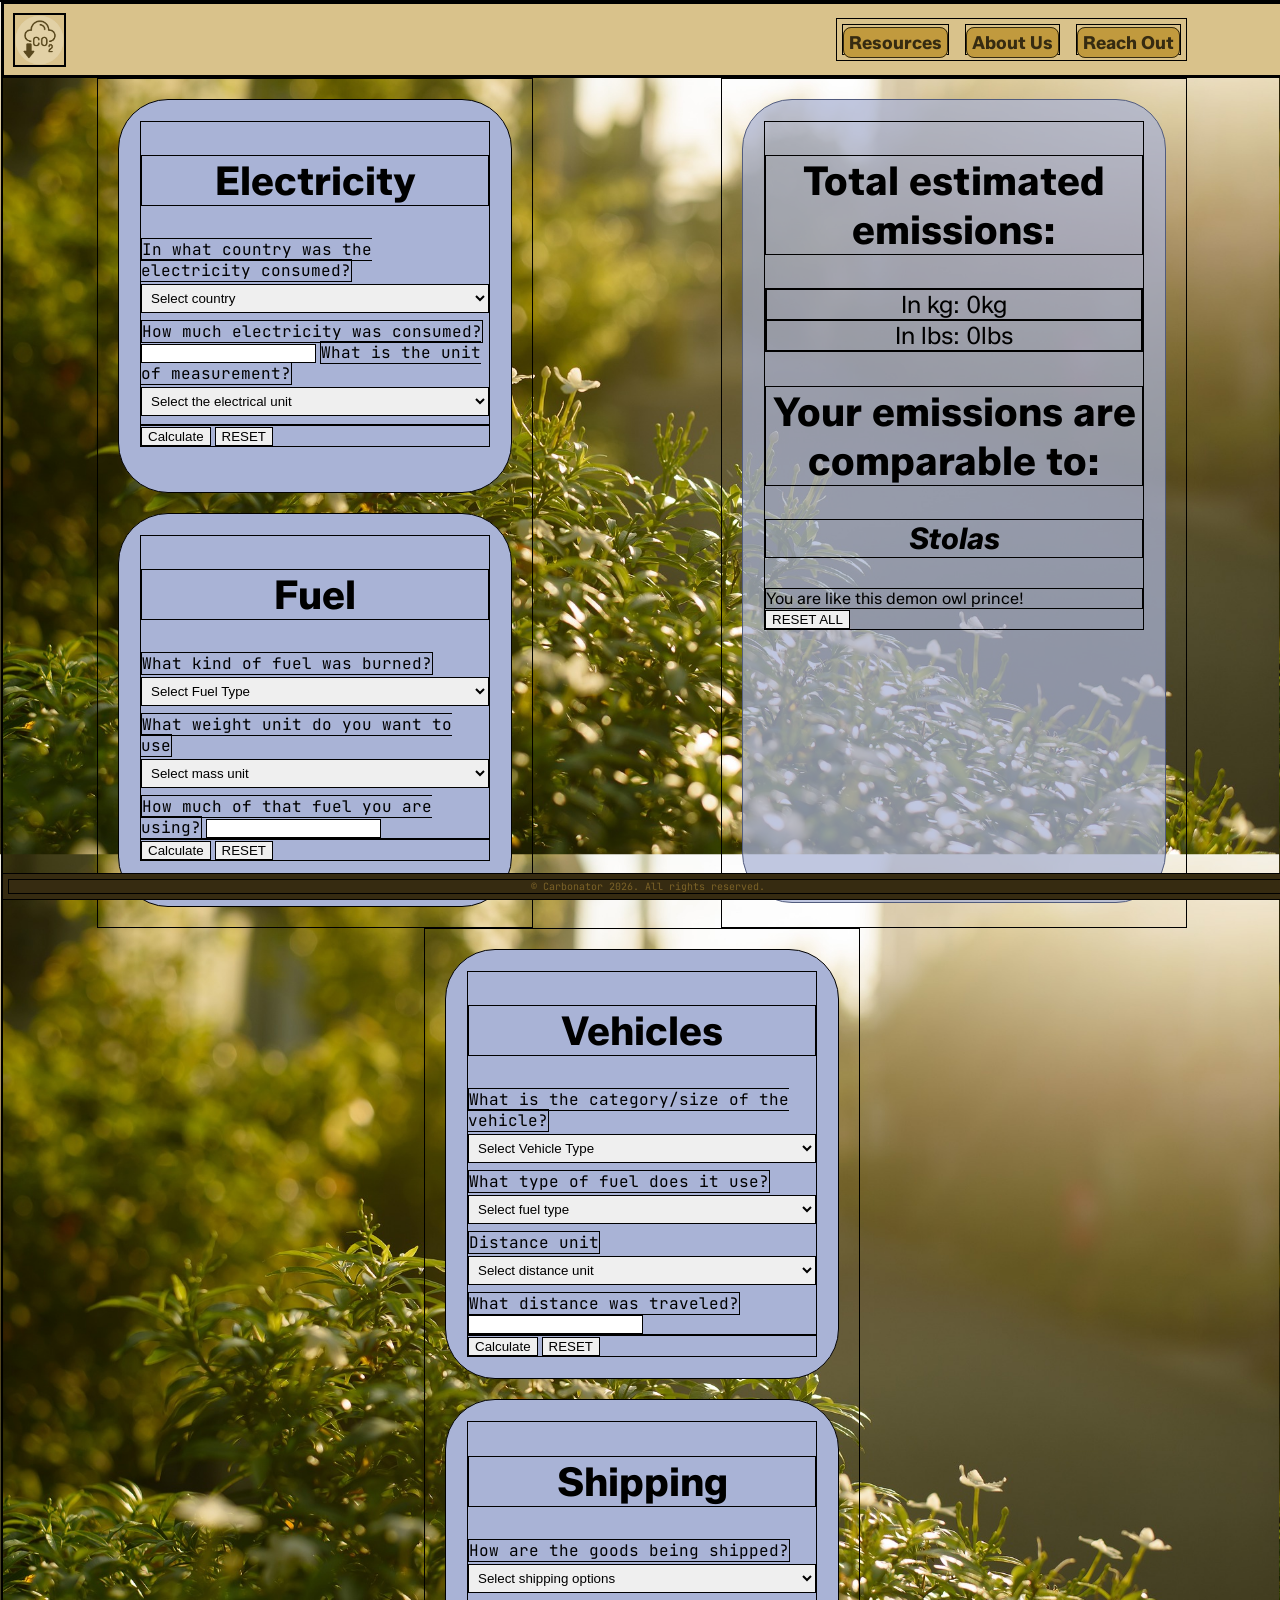
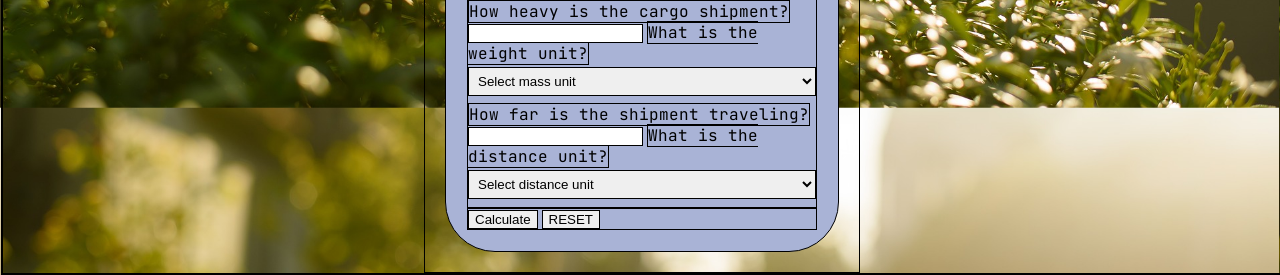
==== public/index.html @ c1e795f6 "Further edits" ====
<!DOCTYPE html>
<html lang="en">
<head>
    <meta charset="UTF-8">
    <meta name="viewport" content="width=device-width, initial-scale=1.0">
    <title>Document</title>
    <link rel="stylesheet" href="style.css">
    <script type="module" src="main.js"></script>

    <link rel="preconnect" href="https://fonts.googleapis.com">
    <link rel="preconnect" href="https://fonts.gstatic.com" crossorigin>
    <link href="https://fonts.googleapis.com/css2?family=JetBrains+Mono:ital,wght@0,100..800;1,100..800&family=Zalando+Sans:ital,wght@0,200..900;1,200..900&display=swap" rel="stylesheet">

</head>
<body id="homepage">
    <header>
        <nav>

            <a href="index.html">
                <img class="nav-logo" src="images/carbonator-logo.JPG" alt="carbonator navigation">
            </a>

            <ul class="nav-options">
                <li> <a href="resources.html">Resources</a> </li>
                <li> <a href="about-us.html">About Us</a> </li>
                <li> <a href="reach-out.html">Reach Out</a> </li>
            </ul>

        </nav>
    </header>
    

    <form>
        <div class="col-xxl-4">

            <div class="card">
                <div class="card-body">
                    <h2>Electricity</h2>

                    <label for="electricity-country-input" class="label">In what country was the electricity consumed?</label>
                    <select id="electricity-country-input" class="elec">
                        <option value="">Select country</option>
                    </select>

                    <label for="electricity-num-input" class="label">How much electricity was consumed?</label>
                    <input type="number" id="electricity-num-input" class="elec" min="0"></input>
                
                    <label for="electricity-unit-input" class="label">What is the unit of measurement?</label>
                    <select id="electricity-unit-input" class="elec">
                        <option value="">Select the electrical unit</option>
                        <option value="kWh">kWh</option>
                        <option value="MWh">MWh</option>
                    </select>
                    
                    <div id="elec-result" class="carbon-result"></div>

                    <button type="button" id="elec-calc">Calculate</button>
                    <button type="button" class="reset" id="elec">RESET</button>
                </div>
            </div>

            <div class="card row">
                <div class="card-body">
                    <h2>Fuel</h2>
                    
                    <label for="fuel-type-input" class="label">What kind of fuel was burned?</label>
                    <select id="fuel-type-input" class="fuel">
                        <option value="">Select Fuel Type</option>
                        <option value="Gas">Gas</option>
                        <option value="Liquid">Liquid</option>
                        <option value="Solid">Solid</option>
                    </select>

                    <div class="fuel-name-container">
                        <label for="fuel-name-input" class="label">What is the name of the fuel?</label>
                        <select id="fuel-name-input" class="fuel">
                            <option value="">Select Fuel Name</option>
                        </select>
                    </div>

                    <label for="fuel-unit-input" class="label">What weight unit do you want to use</label>
                    <select id="fuel-unit-input" class="fuel">
                        <option value="">Select mass unit</option>
                        <option value="kg">Kilograms (kg)</option>
                        <option value="lbs">Pounds (lbs)</option>
                    </select>

                    <label for="fuel-amount-input" class="label">How much of that fuel you are using?</label>
                    <input type="number" id="fuel-amount-input" class="fuel" min="0"></input>

                    <div id="fuel-result" class="carbon-result"></div>

                    <button type="button" id="fuel-calc">Calculate</button>
                    <button type="button" class="reset" id="fuel">RESET</button>
                </div>
            </div>

        </div>


        <div class="col-xxl-4 row">

            <div class="card" id="center-card">
                <div class="card-body">
                    <h2>Total estimated emissions:</h2>
                    <ul>
                        <li id="kg"></li>
                        <li id="lbs"></li>
                    </ul>
                    <h2>Your emissions are comparable to:</h2>
                    <h3 id="total-emissions"></h3>
                    <div id="final-result"></div>
                    <button type="button" id="reset-all">RESET ALL</button>
                </div>
            </div>

        </div>


        <div class="col-xxl-4 row">

            <div class="card">
                <div class="card-body">
                    <h2>Vehicles</h2>
                
                    <label for="vehicle-size-input" class="label">What is the category/size of the vehicle?</label>
                    <select id="vehicle-size-input" class="vehicle">
                        <option value="">Select Vehicle Type</option>
                    </select>

                    <label for="vehicle-fuel-input" class="label">What type of fuel does it use?</label>
                    <select id="vehicle-fuel-input" class="vehicle">
                        <option value="">Select fuel type</option>
                        <option value="Unknown">Unknown</option>
                        <option value="Diesel">Diesel</option>
                        <option value="Petrol">Petrol</option>
                        <option value="PHEV">PHEV</option>
                        <option value="BEV">BEV</option>
                    </select>

                    <label for="vehicle-unit-input" class="label">Distance unit</label>
                    <select id="vehicle-unit-input" class="vehicle">
                        <option value="">Select distance unit</option>
                        <option value="mi">Miles (mi)</option>
                        <option value="km">Kilometres (km)</option>
                    </select>

                    <label for="vehicle-distance-input" class="label">What distance was traveled?</label>
                    <input type="number" id="vehicle-distance-input" class="vehicle" min="0"></input>

                    <div id="vehicle-result" class="carbon-result"></div>

                    <button type="button" id="vehicle-calc">Calculate</button>
                    <button type="button" class="reset" id="vehicle">RESET</button>
                </div>
            </div>

            <div class="card">
                <div class="card-body">
                    <h2>Shipping</h2>
                    <label for="shipping-method-input" class="label">How are the goods being shipped?</label>
                    <select id="shipping-method-input" class="freight">
                        <option value="">Select shipping options</option>
                        <option value="Air">Air</option>
                        <option value="Rail">Rail</option>
                        <option value="Road">Road</option>
                        <option value="ShortSea">ShortSea</option>
                        <option value="DeepSea">DeepSea</option>
                        <option value="Road-Rail">Road-Rail</option>
                        <option value="Road-ShortSea">Road-DeepSea</option>
                    </select>

                    <label for="shipping-weight-input" class="label">How heavy is the cargo shipment?</label>
                    <input type="number" id="shipping-weight-input" min="0" class="freight"></input>

                    <label for="shipping-w-units-input" class="label">What is the weight unit?</label>
                    <select id="shipping-w-units-input" class="freight">
                        <option value="">Select mass unit</option>
                        <option value="kg">Kilograms (kg)</option>
                        <option value="lbs">Pounds (lbs)</option>
                    </select>

                    <label for="shipping-distance-input" class="label">How far is the shipment traveling?</label>
                    <input type="number" id="shipping-distance-input" min="0" class="freight"></input>

                    <label for="shipping-d-units-input" class="label">What is the distance unit?</label>
                    <select id="shipping-d-units-input" class="freight">
                        <option value="">Select distance unit</option>
                        <option value="mi">Miles (mi)</option>
                        <option value="km">Kilometres (km)</option>
                    </select>

                    <div id="shipping-result" class="carbon-result"></div>

                    <button type="button" id="shipping-calc">Calculate</button>
                    <button type="button" class="reset" id="freight">RESET</button>
                </div>
            </div>

        </div>
    </form>

    <footer>
        <p>&copy; Carbonator 2026. All rights reserved.</p>
    </footer>
</body>
</html>
---- public/style.css ----
body {
    margin: 0;
    font-family: "Zalando Sans", "JetBrains Mono";
    background-size: cover;
    position: absolute;
    width: 100%;
}

h1, h2, h3, h4, h5, h6 , a{
    font-family: "Zalando Sans";
}

h1 {
    text-align: center;
    font-size: 60px;
}

h2 {
    text-align: center;
    font-size: 40px;
}

h3 {
    text-align: center;
    font-size: 30px;
    font-style: italic;
}

label, p {
    font-family: "JetBrains Mono"
}

/*
*/

#homepage {
    background-image: url('images/homepage_huyngan-sunset.jpg')
}

#about-us {
    background-image: url('images/about-us_okinawa.JPG')
}

#reach-out {
    background-image: url('images/reach-out_jeremy-cai-unsplash.jpg')
}

#resources {
    background-image: url('images/resources_pexels.jpg')
}

/*
*/

nav {
    background-color: #D9C28B;
    padding: 8.5px;

    display: flex;
    align-items: center;
    position: relative;

}

.nav-logo {
    width: auto;
    height: 50px;
    display: block;
}


.nav-options {
    display: inline-block;
    list-style-type: none;
    padding: 0;
    margin: 5px;
    margin-left: auto;
    margin-right: 85px;
}

.nav-options > li {
    display: inline-block;
    align-items: center;
    margin: 5px;
}

.nav-options > li > a {
    color: #362B11;
    text-decoration: none;
    font-size: 18px;
    background-color: #C19A3E;
    padding: 3.5px 5px;
    border-radius: 8px;
    font-weight: bold;
    
    border: solid 0.25px #362B11;
}

.nav-options > li > a:hover {
    background-color: #362B11;
    color: #C19A3E;
    cursor: pointer;
}

/*
*/
.fuel-name-container {
    display : none;
}

ul {
    list-style-type: none;
    padding-left: 0;
    font-size: 24px;
    text-align: center
}

.card {
    background-color: #A9B3D6;
    width: 350px;
    min-height: 350px;
    border-radius: 50px;
    padding: 21px;
    margin: 20px;
}

#center-card {
    height: 760px;
    width: 380px;
    background-color: #A9B3D6B8;
    border: solid 1px #525c7e
}



/*
*/

form {
    display: flex;
    flex-wrap: wrap;
    justify-content: space-around;

}

.other-pages {
    width: 1180px;
    height: 750px;
    text-align: center;
    position: ;
}

select {
    width: 100%;
    padding: 5px;
    margin-top: 3px;
    margin-bottom: 8px;
}

.row {
    flex-direction: column;
    justify-content: center;
}


footer {
    background-color: #362B11;
    margin: 0;
    padding: 5px;
    color: #7B6228;
    text-align: center;
    font-size: 10px;


    position: fixed;
    bottom: 0;
    width: 100%;
}

footer > p {
    margin: 0;
}

* {
    border: solid 0.25px black;
}
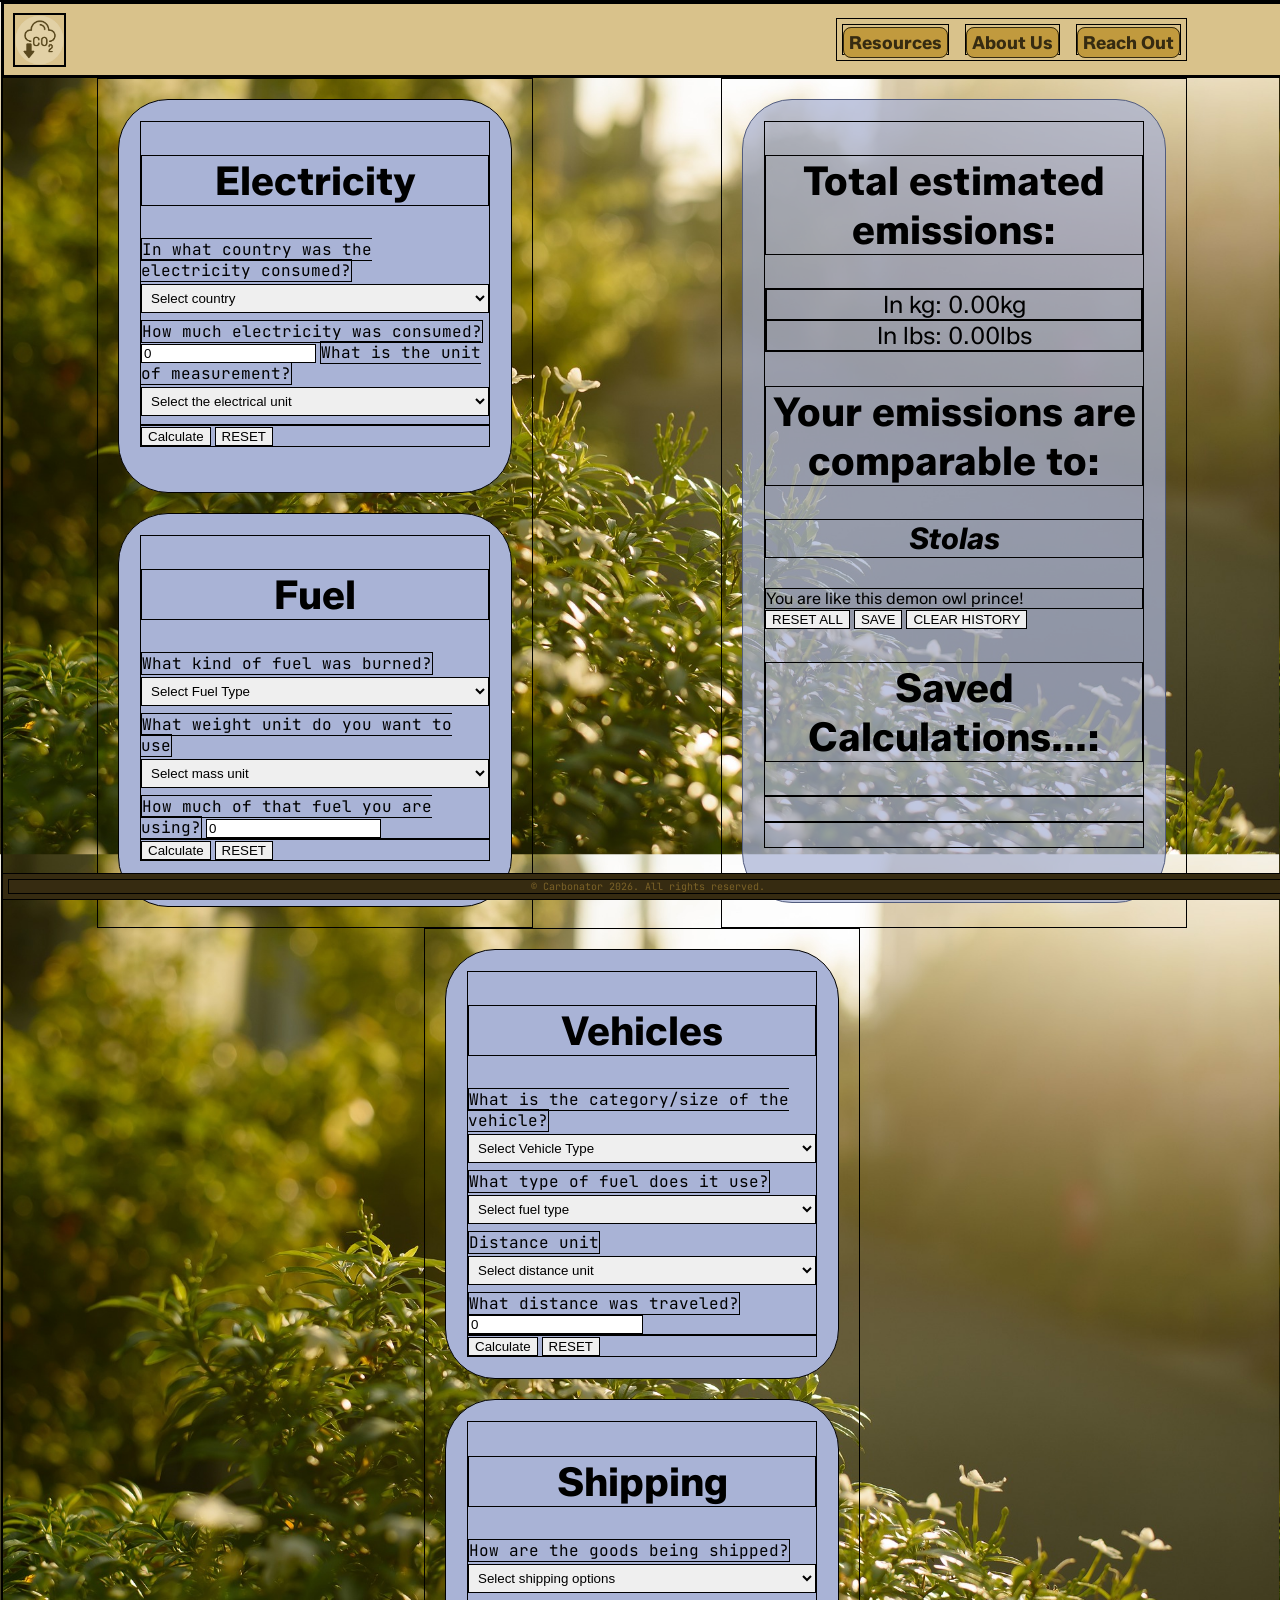
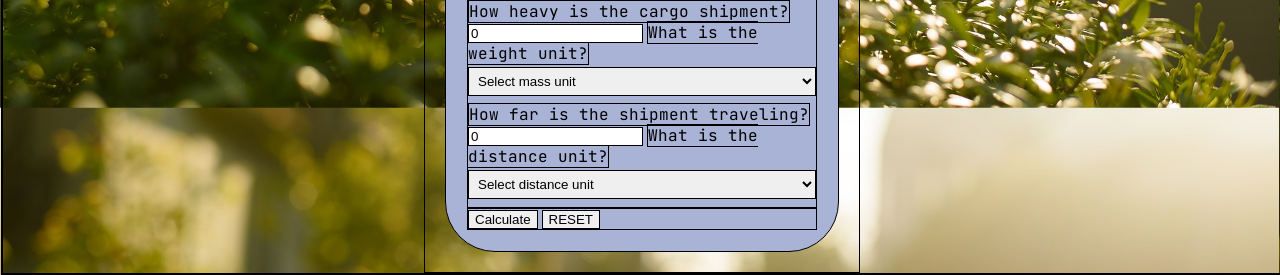
==== commit 92ee738f: "Further edits" ====
--- a/public/index.html
+++ b/public/index.html
@@ -34,7 +34,7 @@
         <div class="col-xxl-4">
 
             <div class="card">
-                <div class="card-body">
+                <div class="card-body" id="elec-container">
                     <h2>Electricity</h2>
 
                     <label for="electricity-country-input" class="label">In what country was the electricity consumed?</label>
@@ -43,7 +43,7 @@
                     </select>
 
                     <label for="electricity-num-input" class="label">How much electricity was consumed?</label>
-                    <input type="number" id="electricity-num-input" class="elec" min="0"></input>
+                    <input type="number" id="electricity-num-input" class="elec" min="0" value="0"></input>
                 
                     <label for="electricity-unit-input" class="label">What is the unit of measurement?</label>
                     <select id="electricity-unit-input" class="elec">
@@ -60,7 +60,7 @@
             </div>
 
             <div class="card row">
-                <div class="card-body">
+                <div class="card-body" id="fuel-container">
                     <h2>Fuel</h2>
                     
                     <label for="fuel-type-input" class="label">What kind of fuel was burned?</label>
@@ -86,7 +86,7 @@
                     </select>
 
                     <label for="fuel-amount-input" class="label">How much of that fuel you are using?</label>
-                    <input type="number" id="fuel-amount-input" class="fuel" min="0"></input>
+                    <input type="number" id="fuel-amount-input" class="fuel" min="0" value="0"></input>
 
                     <div id="fuel-result" class="carbon-result"></div>
 
@@ -111,6 +111,12 @@
                     <h3 id="total-emissions"></h3>
                     <div id="final-result"></div>
                     <button type="button" id="reset-all">RESET ALL</button>
+                    <button type="button" id="save">SAVE</button>
+                    <button type="button" id="clear">CLEAR HISTORY</button>
+
+                    <h2>Saved Calculations...:</h2>
+                    <div id="warning"></div>
+                    <ul id="saved-calc"></ul>
                 </div>
             </div>
 
@@ -120,7 +126,7 @@
         <div class="col-xxl-4 row">
 
             <div class="card">
-                <div class="card-body">
+                <div class="card-body" id="vehicle-container">
                     <h2>Vehicles</h2>
                 
                     <label for="vehicle-size-input" class="label">What is the category/size of the vehicle?</label>
@@ -146,7 +152,7 @@
                     </select>
 
                     <label for="vehicle-distance-input" class="label">What distance was traveled?</label>
-                    <input type="number" id="vehicle-distance-input" class="vehicle" min="0"></input>
+                    <input type="number" id="vehicle-distance-input" class="vehicle" min="0" value="0"></input>
 
                     <div id="vehicle-result" class="carbon-result"></div>
 
@@ -156,7 +162,7 @@
             </div>
 
             <div class="card">
-                <div class="card-body">
+                <div class="card-body" id="freight-container">
                     <h2>Shipping</h2>
                     <label for="shipping-method-input" class="label">How are the goods being shipped?</label>
                     <select id="shipping-method-input" class="freight">
@@ -171,7 +177,7 @@
                     </select>
 
                     <label for="shipping-weight-input" class="label">How heavy is the cargo shipment?</label>
-                    <input type="number" id="shipping-weight-input" min="0" class="freight"></input>
+                    <input type="number" id="shipping-weight-input" min="0" class="freight" value="0"></input>
 
                     <label for="shipping-w-units-input" class="label">What is the weight unit?</label>
                     <select id="shipping-w-units-input" class="freight">
@@ -181,7 +187,7 @@
                     </select>
 
                     <label for="shipping-distance-input" class="label">How far is the shipment traveling?</label>
-                    <input type="number" id="shipping-distance-input" min="0" class="freight"></input>
+                    <input type="number" id="shipping-distance-input" min="0" class="freight" value="0"></input>
 
                     <label for="shipping-d-units-input" class="label">What is the distance unit?</label>
                     <select id="shipping-d-units-input" class="freight">
--- a/public/style.css
+++ b/public/style.css
@@ -125,7 +125,7 @@
 }
 
 #center-card {
-    height: 760px;
+    min-height: 760px;
     width: 380px;
     background-color: #A9B3D6B8;
     border: solid 1px #525c7e
@@ -183,4 +183,23 @@
 
 * {
     border: solid 0.25px black;
+}
+
+#saved-calc:has(li) {
+    margin-bottom: 20px;
+    padding: 20px 40px;
+    border: solid 5px #f2d56e;
+    border-radius: 15px;
+    background-color: #fce184;
+    text-align: left;
+    line-height: 1rem;
+    font-size: 1.2rem;
+    font-weight: bold;
+    box-shadow: 5px 5px 10px #555;
+    cursor: pointer;
+}
+
+#saved-calc:has(li.clearQuery) {
+    background-color: #c1c1c1;
+    text-decoration: line-through;
 }
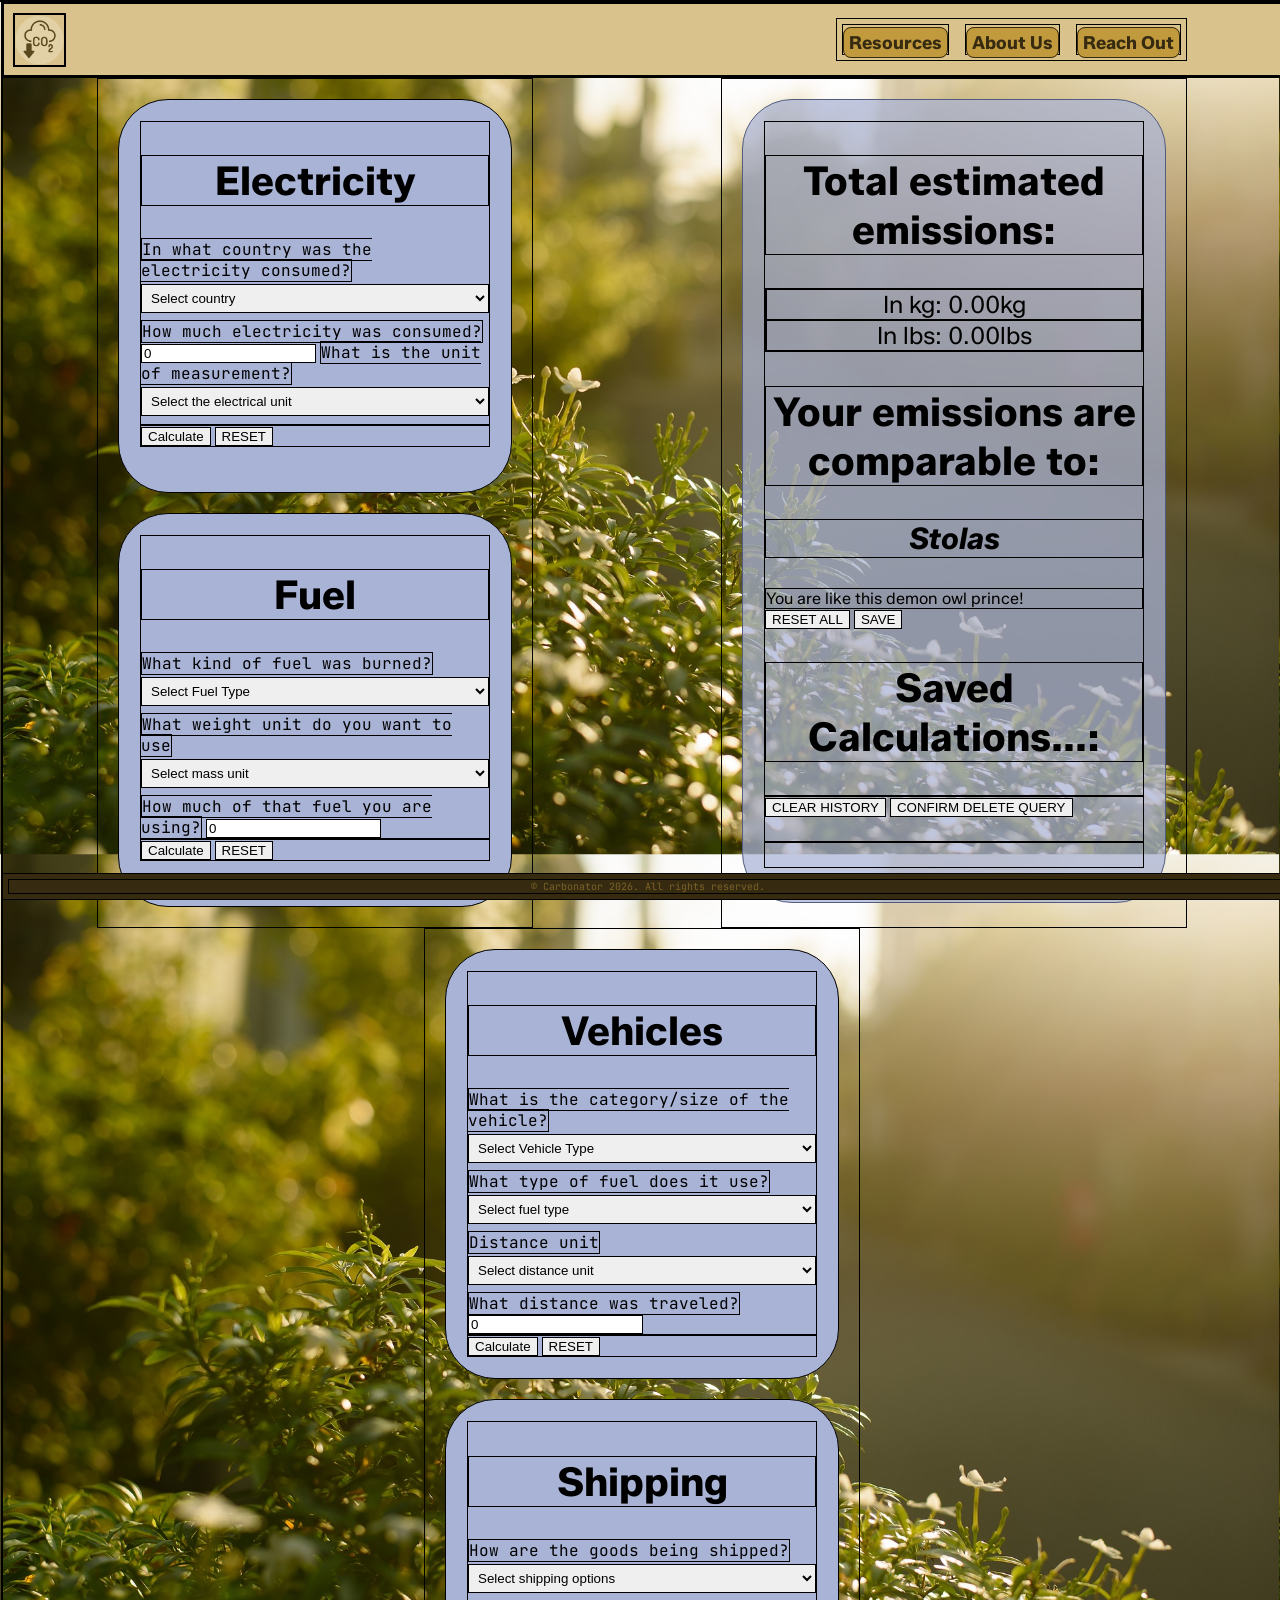
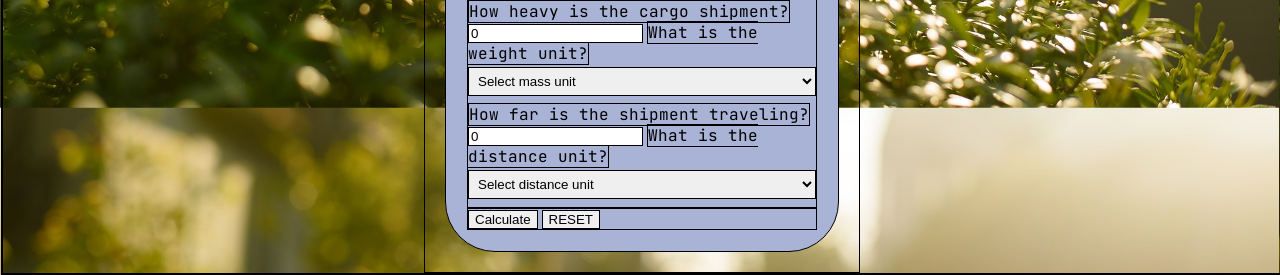
==== commit 5795c2ac: "Added one small button function" ====
--- a/public/index.html
+++ b/public/index.html
@@ -112,10 +112,11 @@
                     <div id="final-result"></div>
                     <button type="button" id="reset-all">RESET ALL</button>
                     <button type="button" id="save">SAVE</button>
-                    <button type="button" id="clear">CLEAR HISTORY</button>
 
                     <h2>Saved Calculations...:</h2>
                     <div id="warning"></div>
+                    <button type="button" id="clear">CLEAR HISTORY</button>
+                    <button type="button" id="confirm-delete">CONFIRM DELETE QUERY</button>
                     <ul id="saved-calc"></ul>
                 </div>
             </div>
--- a/public/style.css
+++ b/public/style.css
@@ -185,7 +185,7 @@
     border: solid 0.25px black;
 }
 
-#saved-calc:has(li) {
+#saved-calc li {
     margin-bottom: 20px;
     padding: 20px 40px;
     border: solid 5px #f2d56e;
@@ -199,7 +199,7 @@
     cursor: pointer;
 }
 
-#saved-calc:has(li.clearQuery) {
+.removed {
     background-color: #c1c1c1;
     text-decoration: line-through;
 }
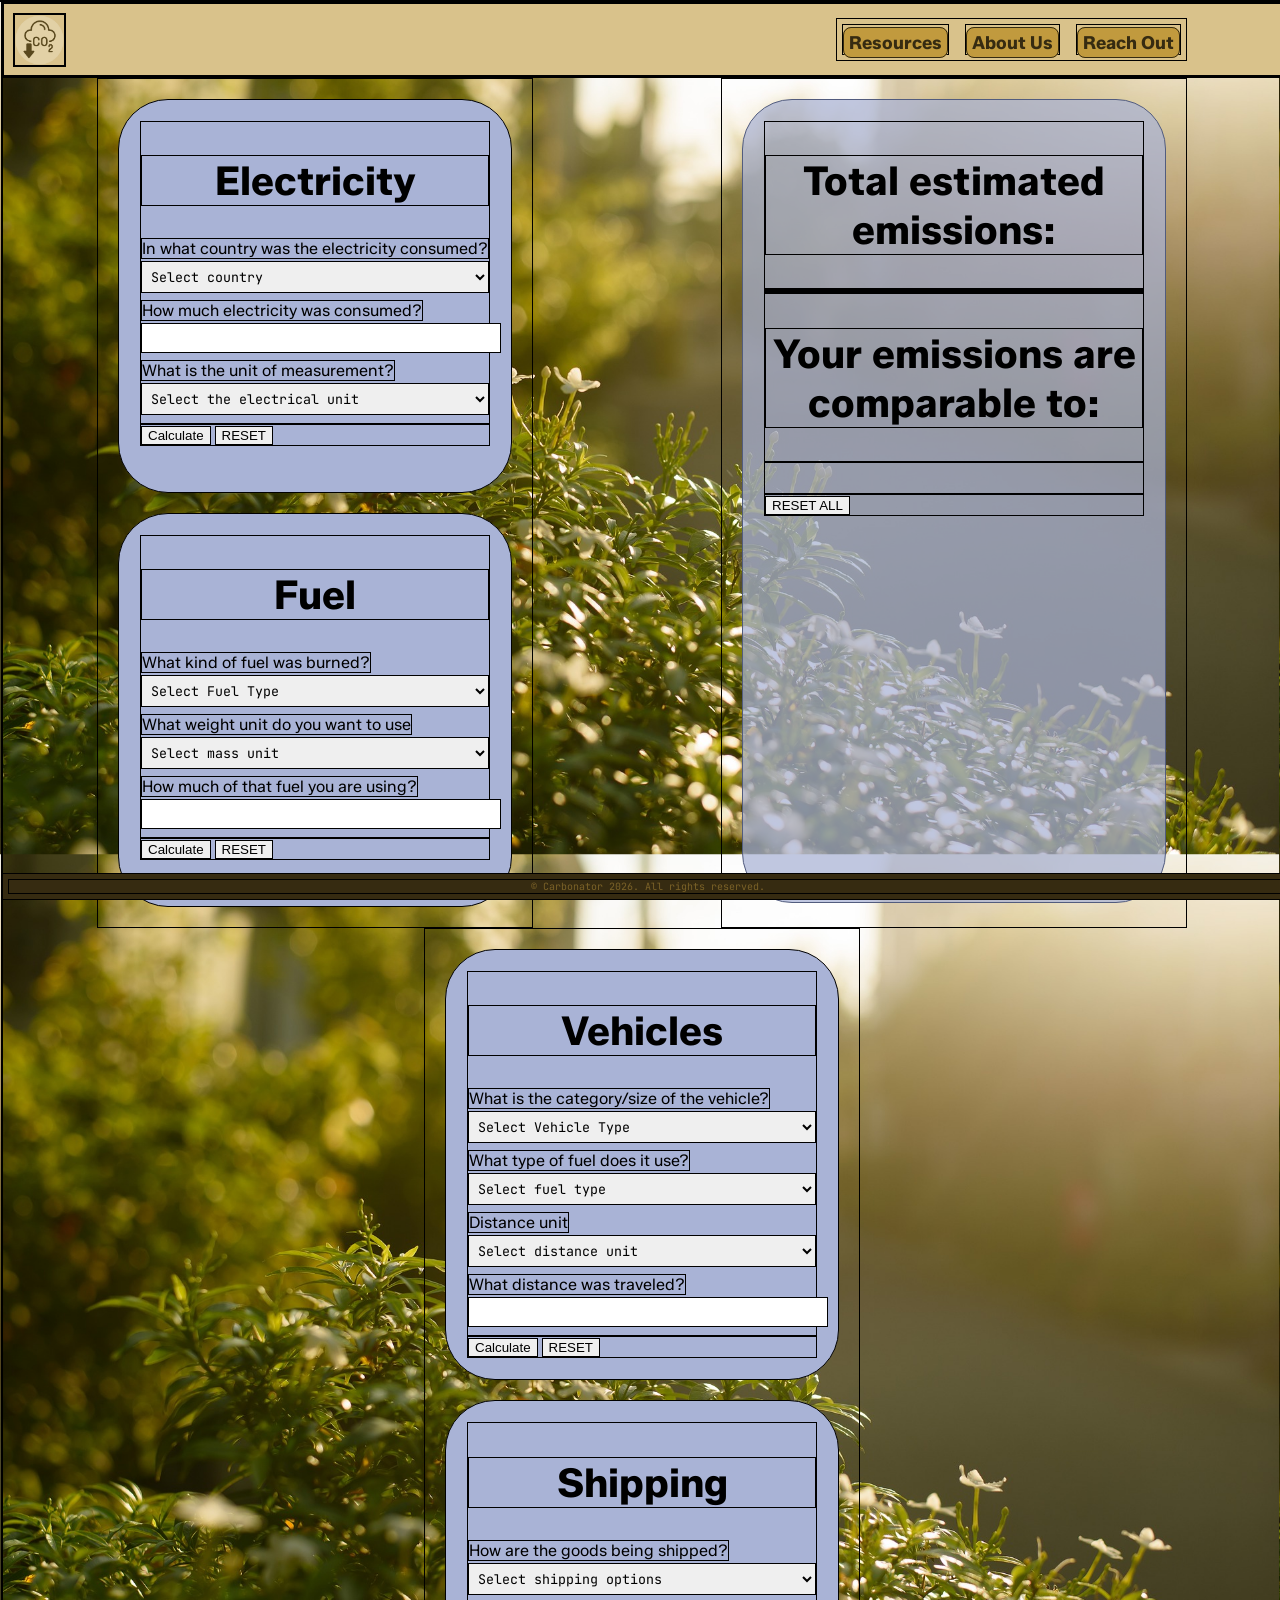
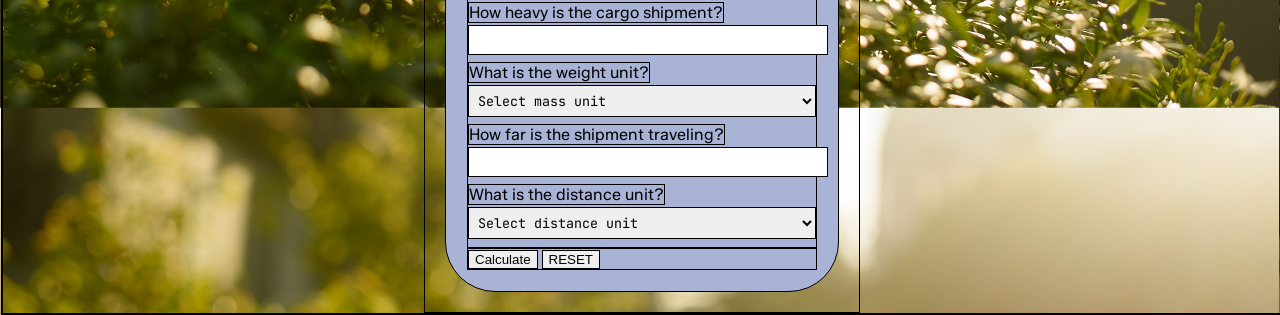
==== commit 3560f0c9: "Reach out + form and about us pages complete. Will add resource info" ====
--- a/public/index.html
+++ b/public/index.html
@@ -30,11 +30,11 @@
     </header>
     
 
-    <form>
+    <form class="main-form">
         <div class="col-xxl-4">
 
             <div class="card">
-                <div class="card-body" id="elec-container">
+                <div class="card-body">
                     <h2>Electricity</h2>
 
                     <label for="electricity-country-input" class="label">In what country was the electricity consumed?</label>
@@ -43,7 +43,7 @@
                     </select>
 
                     <label for="electricity-num-input" class="label">How much electricity was consumed?</label>
-                    <input type="number" id="electricity-num-input" class="elec" min="0" value="0"></input>
+                    <input type="number" id="electricity-num-input" class="elec" min="0"></input>
                 
                     <label for="electricity-unit-input" class="label">What is the unit of measurement?</label>
                     <select id="electricity-unit-input" class="elec">
@@ -60,7 +60,7 @@
             </div>
 
             <div class="card row">
-                <div class="card-body" id="fuel-container">
+                <div class="card-body">
                     <h2>Fuel</h2>
                     
                     <label for="fuel-type-input" class="label">What kind of fuel was burned?</label>
@@ -86,7 +86,7 @@
                     </select>
 
                     <label for="fuel-amount-input" class="label">How much of that fuel you are using?</label>
-                    <input type="number" id="fuel-amount-input" class="fuel" min="0" value="0"></input>
+                    <input type="number" id="fuel-amount-input" class="fuel" min="0"></input>
 
                     <div id="fuel-result" class="carbon-result"></div>
 
@@ -111,13 +111,6 @@
                     <h3 id="total-emissions"></h3>
                     <div id="final-result"></div>
                     <button type="button" id="reset-all">RESET ALL</button>
-                    <button type="button" id="save">SAVE</button>
-
-                    <h2>Saved Calculations...:</h2>
-                    <div id="warning"></div>
-                    <button type="button" id="clear">CLEAR HISTORY</button>
-                    <button type="button" id="confirm-delete">CONFIRM DELETE QUERY</button>
-                    <ul id="saved-calc"></ul>
                 </div>
             </div>
 
@@ -127,7 +120,7 @@
         <div class="col-xxl-4 row">
 
             <div class="card">
-                <div class="card-body" id="vehicle-container">
+                <div class="card-body">
                     <h2>Vehicles</h2>
                 
                     <label for="vehicle-size-input" class="label">What is the category/size of the vehicle?</label>
@@ -153,7 +146,7 @@
                     </select>
 
                     <label for="vehicle-distance-input" class="label">What distance was traveled?</label>
-                    <input type="number" id="vehicle-distance-input" class="vehicle" min="0" value="0"></input>
+                    <input type="number" id="vehicle-distance-input" class="vehicle" min="0"></input>
 
                     <div id="vehicle-result" class="carbon-result"></div>
 
@@ -163,7 +156,7 @@
             </div>
 
             <div class="card">
-                <div class="card-body" id="freight-container">
+                <div class="card-body">
                     <h2>Shipping</h2>
                     <label for="shipping-method-input" class="label">How are the goods being shipped?</label>
                     <select id="shipping-method-input" class="freight">
@@ -178,7 +171,7 @@
                     </select>
 
                     <label for="shipping-weight-input" class="label">How heavy is the cargo shipment?</label>
-                    <input type="number" id="shipping-weight-input" min="0" class="freight" value="0"></input>
+                    <input type="number" id="shipping-weight-input" min="0" class="freight"></input>
 
                     <label for="shipping-w-units-input" class="label">What is the weight unit?</label>
                     <select id="shipping-w-units-input" class="freight">
@@ -188,7 +181,7 @@
                     </select>
 
                     <label for="shipping-distance-input" class="label">How far is the shipment traveling?</label>
-                    <input type="number" id="shipping-distance-input" min="0" class="freight" value="0"></input>
+                    <input type="number" id="shipping-distance-input" min="0" class="freight"></input>
 
                     <label for="shipping-d-units-input" class="label">What is the distance unit?</label>
                     <select id="shipping-d-units-input" class="freight">
--- a/public/style.css
+++ b/public/style.css
@@ -10,6 +10,11 @@
     font-family: "Zalando Sans";
 }
 
+select, input, textarea, p {
+    font-family: "JetBrains Mono"
+}
+
+
 h1 {
     text-align: center;
     font-size: 60px;
@@ -23,11 +28,10 @@
 h3 {
     text-align: center;
     font-size: 30px;
+}
+
+#center-card h3 {
     font-style: italic;
-}
-
-label, p {
-    font-family: "JetBrains Mono"
 }
 
 /*
@@ -125,7 +129,7 @@
 }
 
 #center-card {
-    min-height: 760px;
+    height: 760px;
     width: 380px;
     background-color: #A9B3D6B8;
     border: solid 1px #525c7e
@@ -136,32 +140,50 @@
 /*
 */
 
-form {
+.main-form {
     display: flex;
     flex-wrap: wrap;
     justify-content: space-around;
 
 }
 
+
 .other-pages {
     width: 1180px;
-    height: 750px;
-    text-align: center;
-    position: ;
-}
-
-select {
+    min-height: 750px;
+    margin: auto;
+    background-color: #E2D0A6D9;
+}
+
+.other-pages p {
+    font-size: 30px;
+}
+
+main {
+    text-align: center;
+    padding-top: 30px;
+}
+
+select, input, textarea {
     width: 100%;
     padding: 5px;
     margin-top: 3px;
     margin-bottom: 8px;
 }
 
+
+#feedback-form {
+    width: 30%;
+}
+
 .row {
     flex-direction: column;
     justify-content: center;
 }
 
+#thank-you-img {
+    width: 100%;
+}
 
 footer {
     background-color: #362B11;
@@ -183,23 +205,4 @@
 
 * {
     border: solid 0.25px black;
-}
-
-#saved-calc li {
-    margin-bottom: 20px;
-    padding: 20px 40px;
-    border: solid 5px #f2d56e;
-    border-radius: 15px;
-    background-color: #fce184;
-    text-align: left;
-    line-height: 1rem;
-    font-size: 1.2rem;
-    font-weight: bold;
-    box-shadow: 5px 5px 10px #555;
-    cursor: pointer;
-}
-
-.removed {
-    background-color: #c1c1c1;
-    text-decoration: line-through;
 }
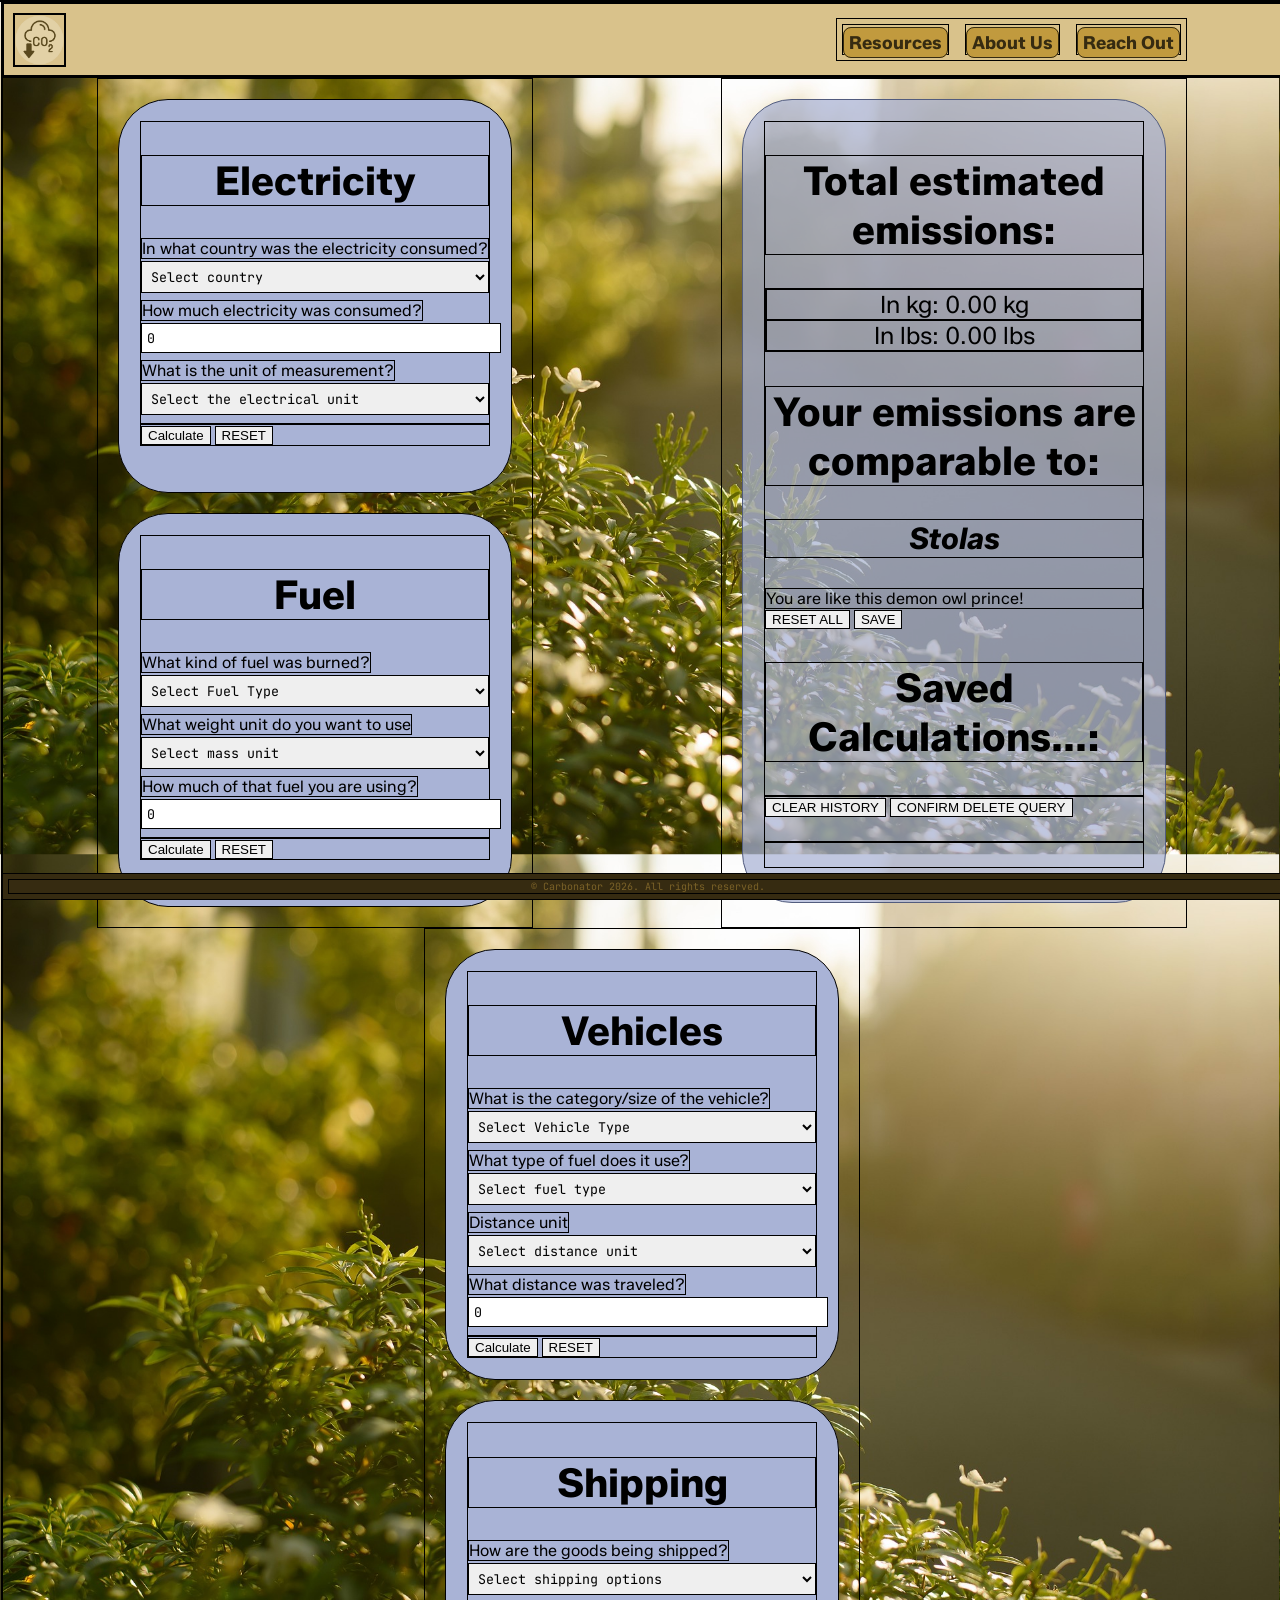
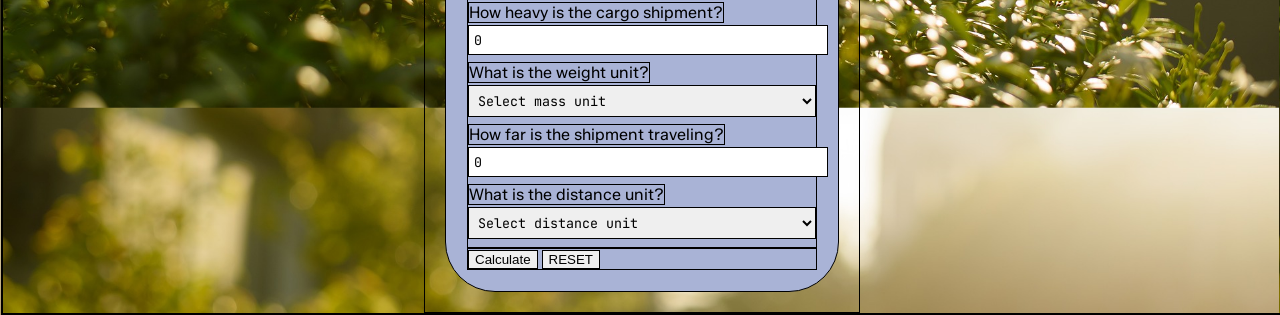
==== commit a8ac57c3: "Merge pull request #7 from n-filly/Nawal-Filly Reach out + form and about us pages complete. Will ad" ====
--- a/public/index.html
+++ b/public/index.html
@@ -34,7 +34,7 @@
         <div class="col-xxl-4">
 
             <div class="card">
-                <div class="card-body">
+                <div class="card-body" id="elec-container">
                     <h2>Electricity</h2>
 
                     <label for="electricity-country-input" class="label">In what country was the electricity consumed?</label>
@@ -43,7 +43,7 @@
                     </select>
 
                     <label for="electricity-num-input" class="label">How much electricity was consumed?</label>
-                    <input type="number" id="electricity-num-input" class="elec" min="0"></input>
+                    <input type="number" id="electricity-num-input" class="elec" min="0" value="0"></input>
                 
                     <label for="electricity-unit-input" class="label">What is the unit of measurement?</label>
                     <select id="electricity-unit-input" class="elec">
@@ -60,7 +60,7 @@
             </div>
 
             <div class="card row">
-                <div class="card-body">
+                <div class="card-body" id="fuel-container">
                     <h2>Fuel</h2>
                     
                     <label for="fuel-type-input" class="label">What kind of fuel was burned?</label>
@@ -86,7 +86,7 @@
                     </select>
 
                     <label for="fuel-amount-input" class="label">How much of that fuel you are using?</label>
-                    <input type="number" id="fuel-amount-input" class="fuel" min="0"></input>
+                    <input type="number" id="fuel-amount-input" class="fuel" min="0" value="0"></input>
 
                     <div id="fuel-result" class="carbon-result"></div>
 
@@ -111,6 +111,13 @@
                     <h3 id="total-emissions"></h3>
                     <div id="final-result"></div>
                     <button type="button" id="reset-all">RESET ALL</button>
+                    <button type="button" id="save">SAVE</button>
+
+                    <h2>Saved Calculations...:</h2>
+                    <div id="warning"></div>
+                    <button type="button" id="clear">CLEAR HISTORY</button>
+                    <button type="button" id="confirm-delete">CONFIRM DELETE QUERY</button>
+                    <ul id="saved-calc"></ul>
                 </div>
             </div>
 
@@ -120,7 +127,7 @@
         <div class="col-xxl-4 row">
 
             <div class="card">
-                <div class="card-body">
+                <div class="card-body" id="vehicle-container">
                     <h2>Vehicles</h2>
                 
                     <label for="vehicle-size-input" class="label">What is the category/size of the vehicle?</label>
@@ -146,7 +153,7 @@
                     </select>
 
                     <label for="vehicle-distance-input" class="label">What distance was traveled?</label>
-                    <input type="number" id="vehicle-distance-input" class="vehicle" min="0"></input>
+                    <input type="number" id="vehicle-distance-input" class="vehicle" min="0" value="0"></input>
 
                     <div id="vehicle-result" class="carbon-result"></div>
 
@@ -156,7 +163,7 @@
             </div>
 
             <div class="card">
-                <div class="card-body">
+                <div class="card-body" id="freight-container">
                     <h2>Shipping</h2>
                     <label for="shipping-method-input" class="label">How are the goods being shipped?</label>
                     <select id="shipping-method-input" class="freight">
@@ -171,7 +178,7 @@
                     </select>
 
                     <label for="shipping-weight-input" class="label">How heavy is the cargo shipment?</label>
-                    <input type="number" id="shipping-weight-input" min="0" class="freight"></input>
+                    <input type="number" id="shipping-weight-input" min="0" class="freight" value="0"></input>
 
                     <label for="shipping-w-units-input" class="label">What is the weight unit?</label>
                     <select id="shipping-w-units-input" class="freight">
@@ -181,7 +188,7 @@
                     </select>
 
                     <label for="shipping-distance-input" class="label">How far is the shipment traveling?</label>
-                    <input type="number" id="shipping-distance-input" min="0" class="freight"></input>
+                    <input type="number" id="shipping-distance-input" min="0" class="freight" value="0"></input>
 
                     <label for="shipping-d-units-input" class="label">What is the distance unit?</label>
                     <select id="shipping-d-units-input" class="freight">
--- a/public/style.css
+++ b/public/style.css
@@ -129,7 +129,7 @@
 }
 
 #center-card {
-    height: 760px;
+    min-height: 760px;
     width: 380px;
     background-color: #A9B3D6B8;
     border: solid 1px #525c7e
@@ -205,4 +205,23 @@
 
 * {
     border: solid 0.25px black;
+}
+
+#saved-calc li {
+    margin-bottom: 20px;
+    padding: 20px 40px;
+    border: solid 5px #f2d56e;
+    border-radius: 15px;
+    background-color: #fce184;
+    text-align: left;
+    line-height: 1rem;
+    font-size: 1.2rem;
+    font-weight: bold;
+    box-shadow: 5px 5px 10px #555;
+    cursor: pointer;
+}
+
+.removed {
+    background-color: #c1c1c1;
+    text-decoration: line-through;
 }
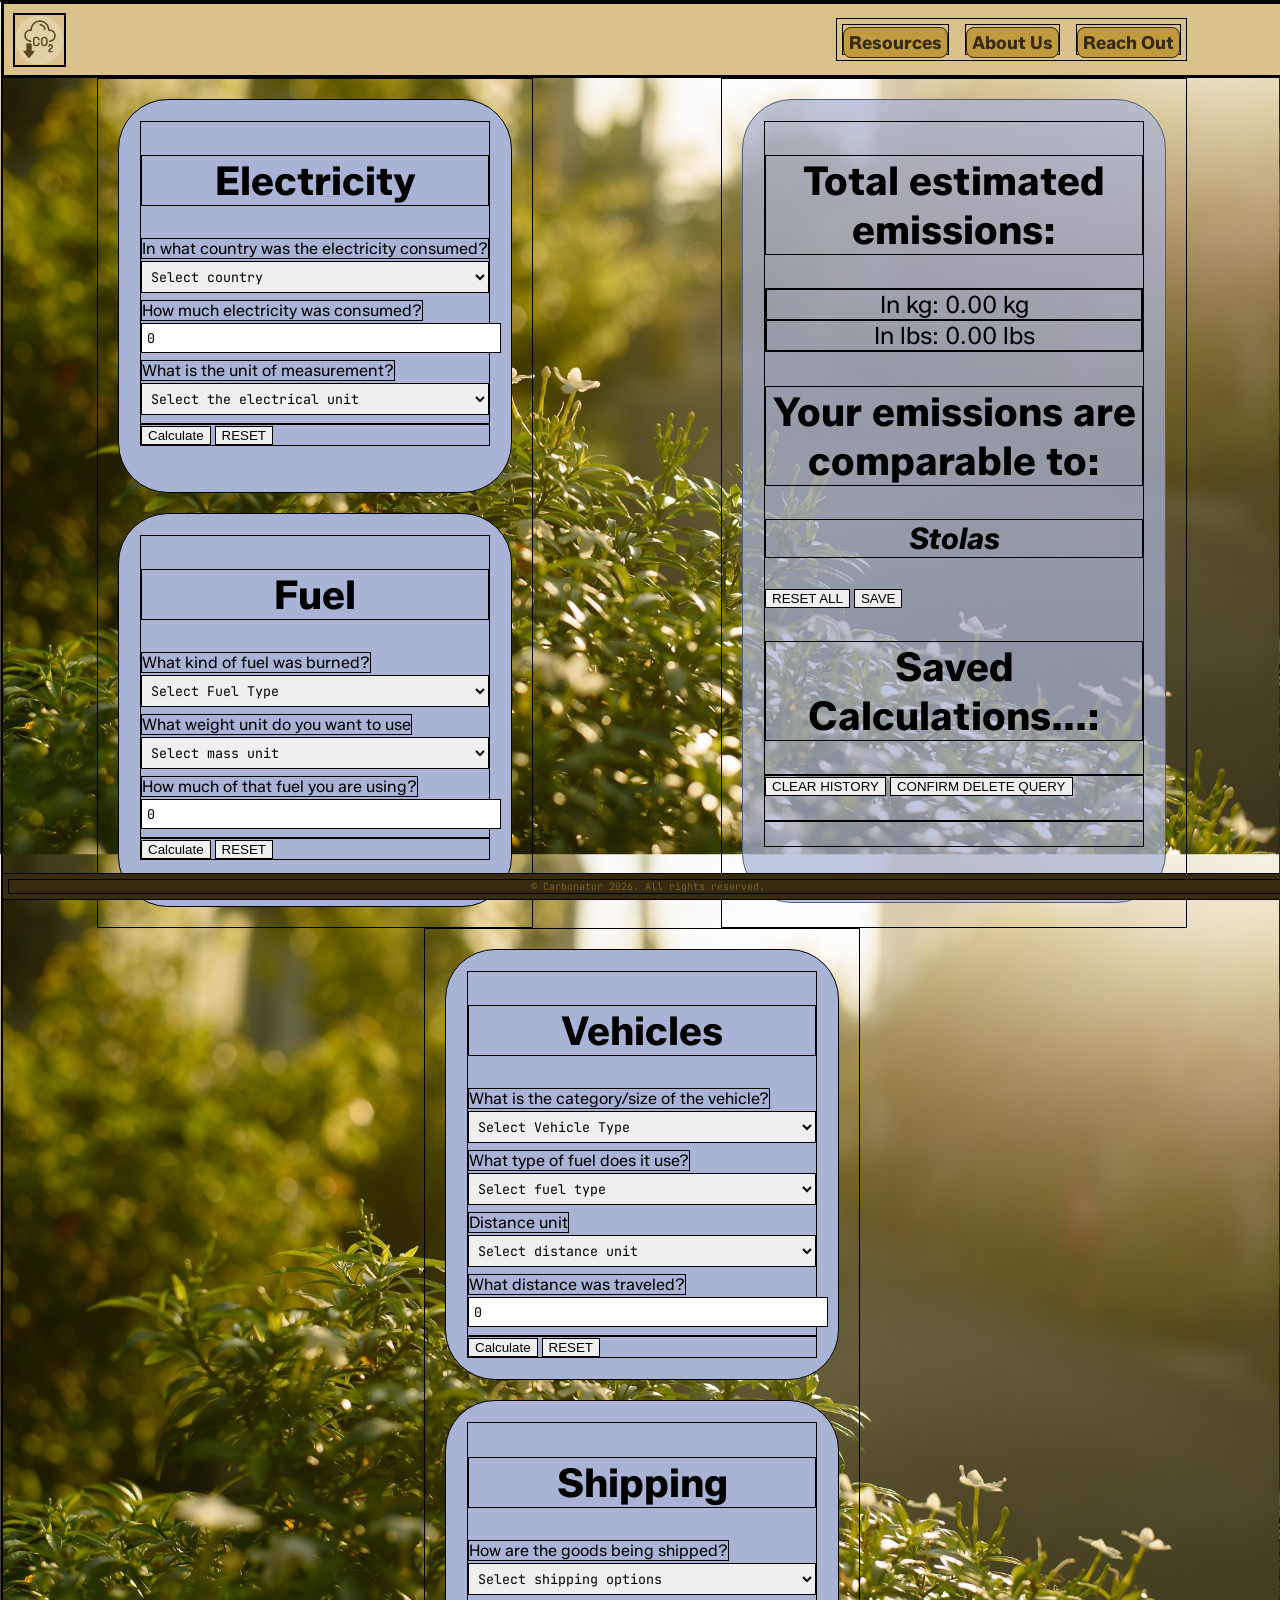
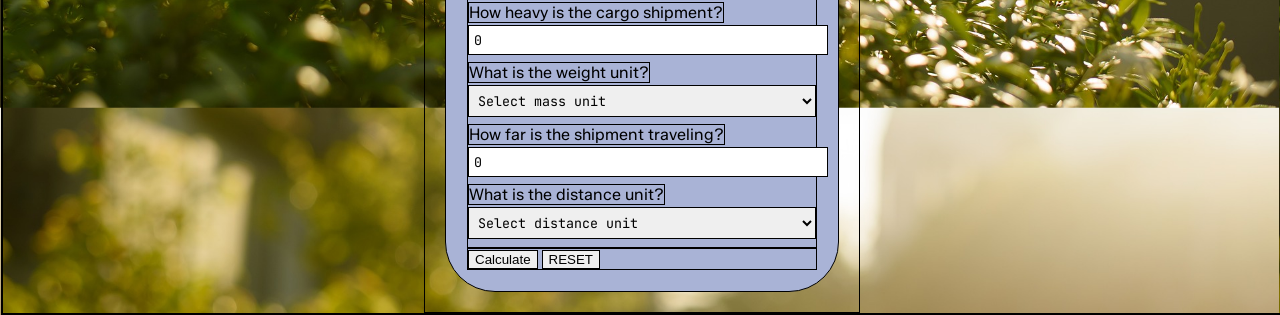
==== commit 7269cb09: "comparison if else statement test #2" ====
--- a/public/index.html
+++ b/public/index.html
@@ -109,7 +109,7 @@
                     </ul>
                     <h2>Your emissions are comparable to:</h2>
                     <h3 id="total-emissions"></h3>
-                    <div id="final-result"></div>
+
                     <button type="button" id="reset-all">RESET ALL</button>
                     <button type="button" id="save">SAVE</button>
 
@@ -210,5 +210,9 @@
     <footer>
         <p>&copy; Carbonator 2026. All rights reserved.</p>
     </footer>
+
+<script>
+
+</script>
 </body>
 </html>
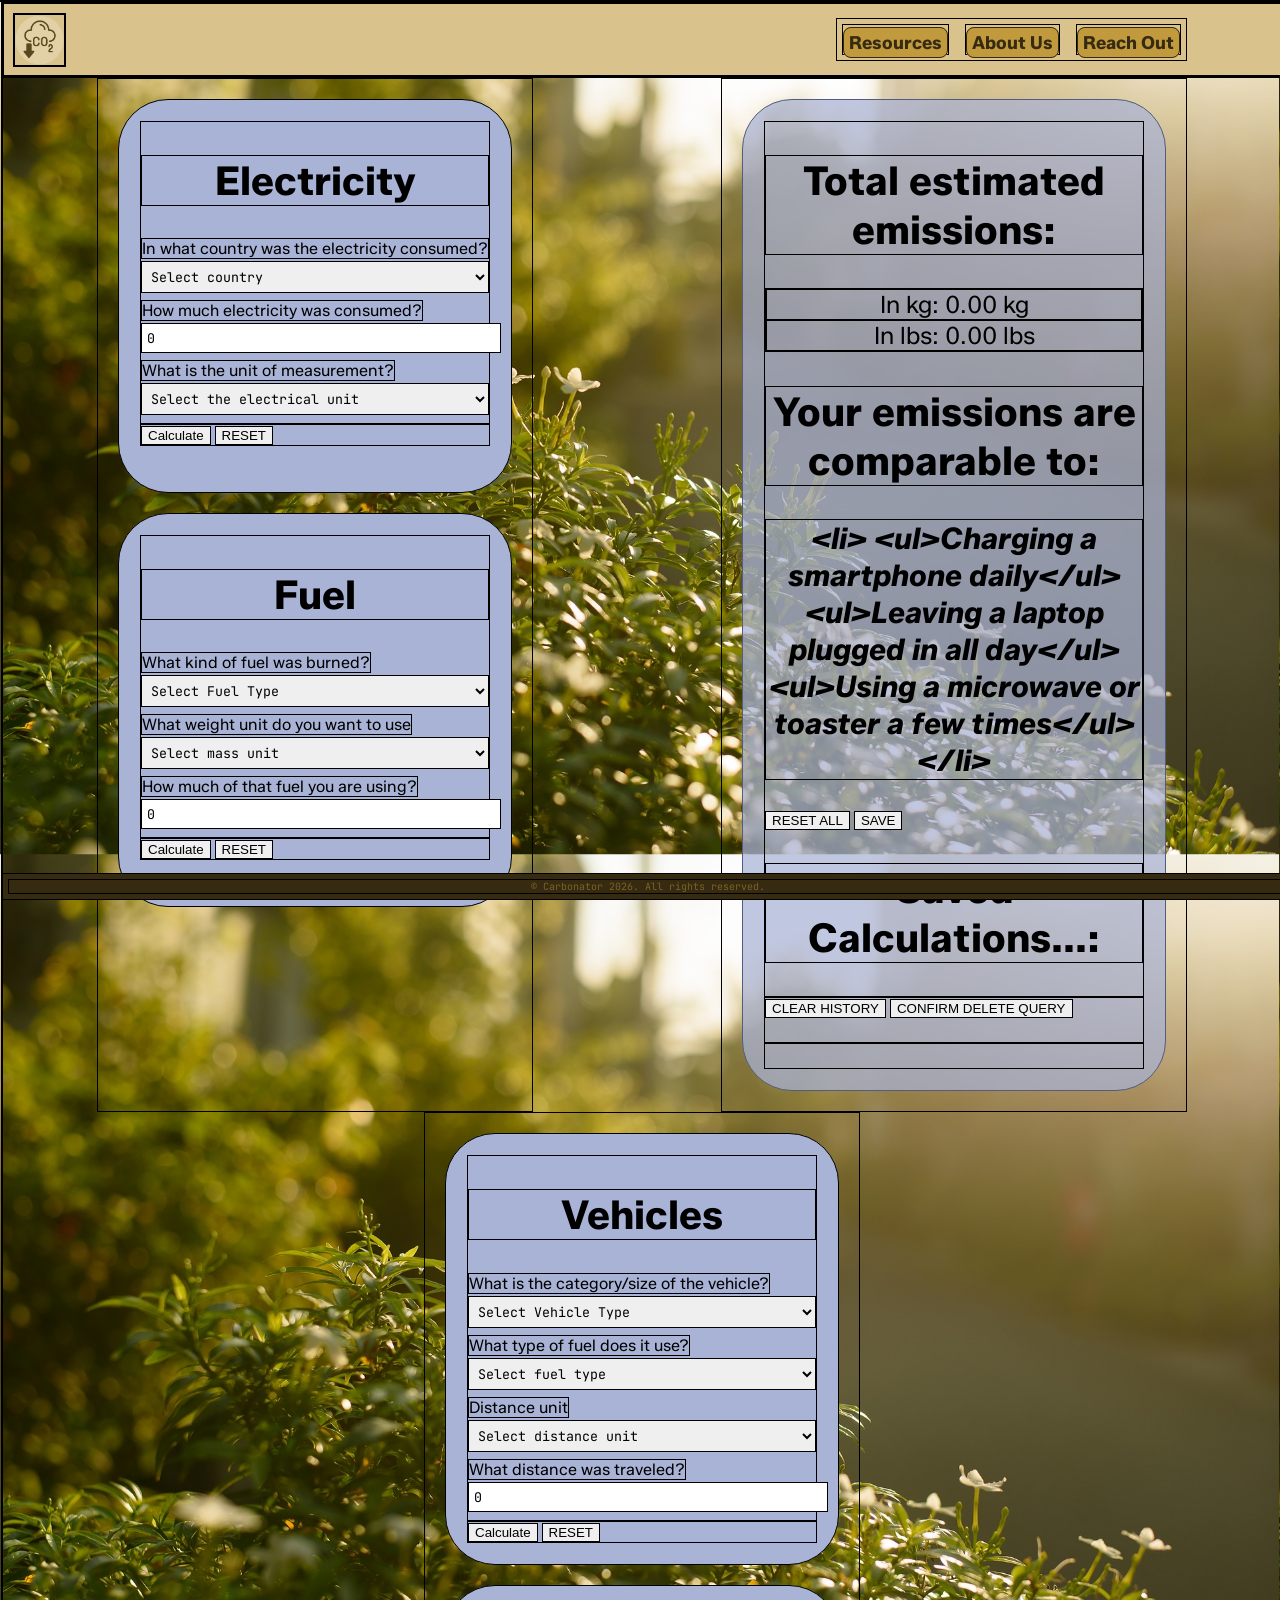
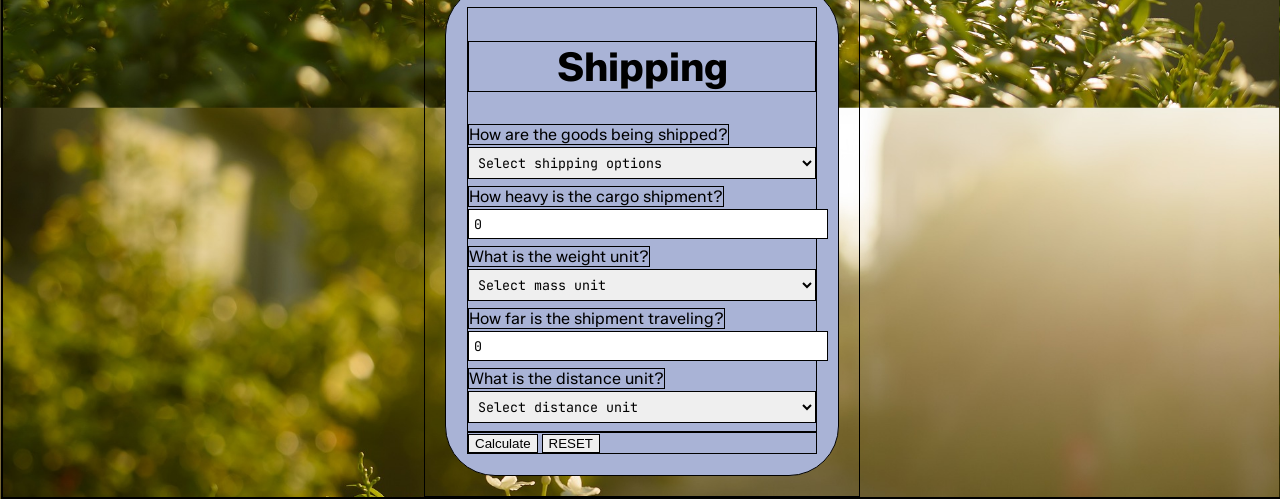
==== commit 8bc3c6a4: "Further edits" ====
--- a/public/index.html
+++ b/public/index.html
@@ -197,7 +197,7 @@
                         <option value="km">Kilometres (km)</option>
                     </select>
 
-                    <div id="shipping-result" class="carbon-result"></div>
+                    <div id="freight-result" class="carbon-result"></div>
 
                     <button type="button" id="shipping-calc">Calculate</button>
                     <button type="button" class="reset" id="freight">RESET</button>
